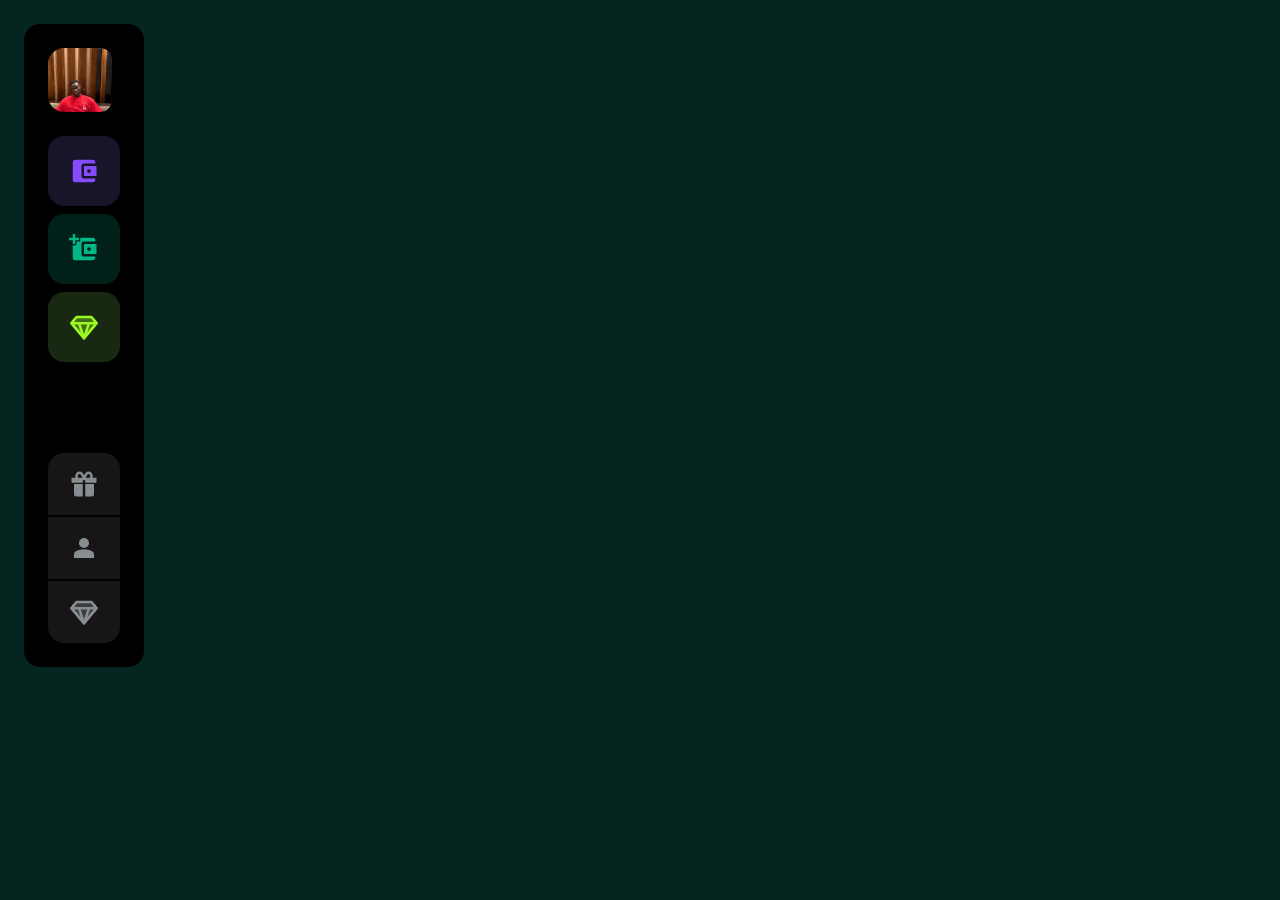
==== index.html @ 41e3a543 "earnfest" ====
<!DOCTYPE html>
<html lang="en">
  <head>
    <meta charset="UTF-8" />
    <meta name="viewport" content="width=device-width, initial-scale=1.0" />
    <title>Side Menu</title>
    <link rel="stylesheet" href="style.css" />
    <link rel="preconnect" href="https://fonts.googleapis.com" />
    <link rel="preconnect" href="https://fonts.gstatic.com" crossorigin />
    <link
      href="https://fonts.googleapis.com/css2?family=Lato:ital,wght@0,100;0,300;0,400;0,700;0,900;1,100;1,300;1,400;1,700;1,900&display=swap"
      rel="stylesheet"
    />
  </head>
  <body>
    <aside id="menu" class="menu--wrapper">
      <div class="menu--row menu--profile">
        <img
          class="menu--profile-image"
          src="profille.jpeg"
        />
        <div class="menu--content">
          <div class="menu--profile-text-container">
            <div class="menu--profile-title-container">
              <h4>Agboola Vincent</h4>
              <p>✅</p>
            </div>
            <p><small>ID: 08025542732</small></p>
          </div>

          <button class="menu--profile-logout">Logout</button>
        </div>
      </div>

      <div class="menu--top-rows">
        <div class="menu--row" style="--bg: #161529; --tint: #854bff">
          <div class="menu--row-icon-container">
            <svg class="menu--row-icon" viewBox="0 0 24 24">
              <path
                d="M21 18v1a2 2 0 0 1-2 2H5a2 2 0 0 1-2-2V5a2 2 0 0 1 2-2h14a2 2 0 0 1 2 2v1h-9a2 2 0 0 0-2 2v8a2 2 0 0 0 2 2m0-2h10V8H12m4 5.5a1.5 1.5 0 0 1-1.5-1.5a1.5 1.5 0 0 1 1.5-1.5a1.5 1.5 0 0 1 1.5 1.5a1.5 1.5 0 0 1-1.5 1.5"
              />
            </svg>
          </div>
          <div>
            <p>Balance</p>
            <p>$500.00</p>
          </div>
        </div>
        <div class="menu--row" style="--bg: #01201a; --tint: #00b687">
          <div class="menu--row-icon-container">
            <svg class="menu--row-icon" viewBox="0 0 24 24">
              <path
                d="M3 0v3H0v2h3v3h2V5h3V3H5V0zm6 3v3H6v3H3v10a2 2 0 0 0 2 2h14c1.11 0 2-.89 2-2v-1h-9a2 2 0 0 1-2-2V8a2 2 0 0 1 2-2h9V5a2 2 0 0 0-2-2zm3 5v8h10V8zm4 2.5c.83 0 1.5.67 1.5 1.5s-.67 1.5-1.5 1.5s-1.5-.67-1.5-1.5s.67-1.5 1.5-1.5"
              />
            </svg>
          </div>
          <div>
            <p>Bonuses</p>
            <p>$100.00</p>
          </div>
        </div>
        <div class="menu--row" style="--bg: #192813; --tint: #98fa21">
          <div class="menu--row-icon-container">
            <svg class="menu--row-icon" viewBox="0 0 48 48">
              <defs>
                <mask id="ipTDiamonds0">
                  <g
                    fill="none"
                    stroke="#fff"
                    stroke-linecap="round"
                    stroke-linejoin="round"
                    stroke-width="4"
                  >
                    <path fill="#555" d="M12 8h24l8 10l-20 24L4 18z" />
                    <path
                      d="M4 18h40M24 42l-8-24m8 24l8-24M8 13l-4 5l20 24l20-24l-4-5"
                    />
                  </g>
                </mask>
              </defs>
              <path d="M0 0h48v48H0z" mask="url(#ipTDiamonds0)" />
            </svg>
          </div>
          <div>
            <p>Crystals</p>
            <p>$100.00</p>
          </div>
        </div>
      </div>

      <div class="menu--buttons">
        <button class="menu--buttons-btn">deposit +</button>
        <button class="menu--buttons-btn">Withdraw</button>
      </div>

      <div class="menu--bottom-rows">
        <div class="menu--row menu--row-stacked">
          <div class="menu--row-icon-container">
            <svg class="menu--row-icon" viewBox="0 0 24 24">
              <path
                d="M5 12H4v8a2 2 0 0 0 2 2h5V12zm13 0h-5v10h5a2 2 0 0 0 2-2v-8zm.791-5A4.92 4.92 0 0 0 19 5.5C19 3.57 17.43 2 15.5 2c-1.622 0-2.705 1.482-3.404 3.085C11.407 3.57 10.269 2 8.5 2C6.57 2 5 3.57 5 5.5c0 .596.079 1.089.209 1.5H2v4h9V9h2v2h9V7zM7 5.5C7 4.673 7.673 4 8.5 4c.888 0 1.714 1.525 2.198 3H8c-.374 0-1 0-1-1.5M15.5 4c.827 0 1.5.673 1.5 1.5C17 7 16.374 7 16 7h-2.477c.51-1.576 1.251-3 1.977-3"
              />
            </svg>
          </div>
          <div>
            <h5>My Bonuses</h5>
            <p>→</p>
          </div>
        </div>
        <div class="menu--row menu--row-stacked">
          <div class="menu--row-icon-container">
            <svg class="menu--row-icon" viewBox="0 0 24 24">
              <path
                d="M12 12q-1.65 0-2.825-1.175T8 8q0-1.65 1.175-2.825T12 4q1.65 0 2.825 1.175T16 8q0 1.65-1.175 2.825T12 12m-8 8v-2.8q0-.85.438-1.562T5.6 14.55q1.55-.775 3.15-1.162T12 13q1.65 0 3.25.388t3.15 1.162q.725.375 1.163 1.088T20 17.2V20z"
              />
            </svg>
          </div>
          <div>
            <h5>Referral Program</h5>
            <p>→</p>
          </div>
        </div>
        <div class="menu--row menu--row-stacked">
          <div class="menu--row-icon-container">
            <svg class="menu--row-icon" viewBox="0 0 48 48">
              <defs>
                <mask id="ipTDiamonds0">
                  <g
                    fill="none"
                    stroke="#fff"
                    stroke-linecap="round"
                    stroke-linejoin="round"
                    stroke-width="4"
                  >
                    <path fill="#555" d="M12 8h24l8 10l-20 24L4 18z" />
                    <path
                      d="M4 18h40M24 42l-8-24m8 24l8-24M8 13l-4 5l20 24l20-24l-4-5"
                    />
                  </g>
                </mask>
              </defs>
              <path d="M0 0h48v48H0z" mask="url(#ipTDiamonds0)" />
            </svg>
          </div>
          <div>
            <h5>Crystals</h5>
            <p>→</p>
          </div>
        </div>
      </div>
    </aside>

  </body>
</html>
---- style.css ----
* {
    margin: 0;
    padding: 0;
    box-sizing: border-box;
  }
  
  body {
    color: white;
    background-color: #052521;
  }
  
  html {
    font-family: "Lato", sans-serif;
    font-weight: 400;
    font-style: normal;
  }
  
  .menu--wrapper {
    display: grid;
    gap: 1.5rem;
    width: fit-content;
    margin: 1.5rem;
    padding: 1.5rem;
    border-radius: 1rem;
    background-color: black;
  }
  
  .menu--profile-image {
    width: 100%;
    height: 4rem;
    object-fit: cover;
    border-radius: 0.75rem;
  }
  
  .menu--content {
    display: grid;
    gap: 0.5rem;
  }
  
  .menu--content button {
    text-align: start;
    background-color: transparent;
    border: none;
    color: crimson;
    text-decoration: underline;
  }
  
  .menu--profile-title-container {
    display: flex;
    align-items: center;
    gap: 0.25rem;
  }
  
  .menu--profile-title-container h4 {
    text-transform: capitalize;
    line-height: 1;
  }
  
  .menu--profile-title-container p {
    line-height: 1;
    text-transform: uppercase;
    font-size: 0.625rem;
  }
  
  .menu--row {
    --bg: #171516;
    --tint: #888d91;
    display: grid;
    gap: 0rem;
    align-items: center;
    overflow: hidden;
    background-color: var(--bg);
    padding: 1rem;
    grid-template-columns: 2.5rem 0rem;
    border-radius: 1rem;
    transition: grid-template-columns 0.35s ease-out, gap 0.35s ease-out;
  }
  
  .menu--row.menu--row-stacked {
    border-radius: 0;
    cursor: pointer;
  }
  
  .menu--row.menu--row-stacked:first-child {
    border-start-start-radius: 1rem;
    border-start-end-radius: 1rem;
  }
  
  .menu--row.menu--row-stacked:last-child {
    border-end-start-radius: 1rem;
    border-end-end-radius: 1rem;
  }
  
  .menu--row.menu--row-stacked > :nth-child(2) {
    display: flex;
    justify-content: space-between;
  }
  
  #menu:hover .menu--row {
    grid-template-columns: 2.5rem 17.5rem;
    padding-right: 1rem;
    gap: 1rem;
  }
  
  .menu--row > :nth-child(2) {
    white-space: nowrap;
    overflow: hidden;
    opacity: 0;
    transition: opacity 0.1s ease-out;
  }
  
  .menu--row p:nth-child(2) {
    color: var(--tint);
  }
  
  #menu:hover .menu--row > :nth-child(2) {
    opacity: 1;
  }
  
  .menu--profile {
    background-color: transparent;
    padding: 0;
    grid-template-columns: 4rem 0rem;
  }
  
  #menu:hover .menu--profile {
    grid-template-columns: 4rem 16rem;
  }
  
  .menu--row-icon-container {
    display: flex;
    justify-content: center;
  }
  
  .menu--row-icon {
    width: 1.875rem;
    aspect-ratio: 1 / 1;
    fill: var(--tint);
  }
  
  #toggle {
    position: fixed;
    top: 50%;
    left: 50%;
  }
  
  .menu--top-rows,
  .menu--bottom-rows {
    display: grid;
  }
  
  .menu--top-rows {
    gap: 0.5rem;
  }
  
  .menu--bottom-rows {
    gap: 0.125rem;
  }
  
  .menu--buttons {
    display: grid;
    grid-template-columns: 0px 0px;
    gap: 0.5rem;
    white-space: nowrap;
    overflow: hidden;
    opacity: 0;
    transition: opacity 0.2s ease-out, grid-template-columns 0.35s ease-out;
    transition-delay: 0s;
  }
  
  #menu:hover .menu--buttons {
    opacity: 1;
    grid-template-columns: 1fr 1fr;
    transition: opacity 0.35s 0.35s ease-out, grid-template-columns 0.35s ease-out;
  }
  
  .menu--buttons-btn {
    cursor: pointer;
    border: none;
    padding: 0.875rem 1.25rem;
    border-radius: 0.5rem;
    color: #fcfefa;
    text-transform: capitalize;
    background: linear-gradient(to top right, #824afe 0%, #aa54df 100%);
  }
  
  .menu--buttons-btn:nth-child(2n) {
    background: #151716;
  }
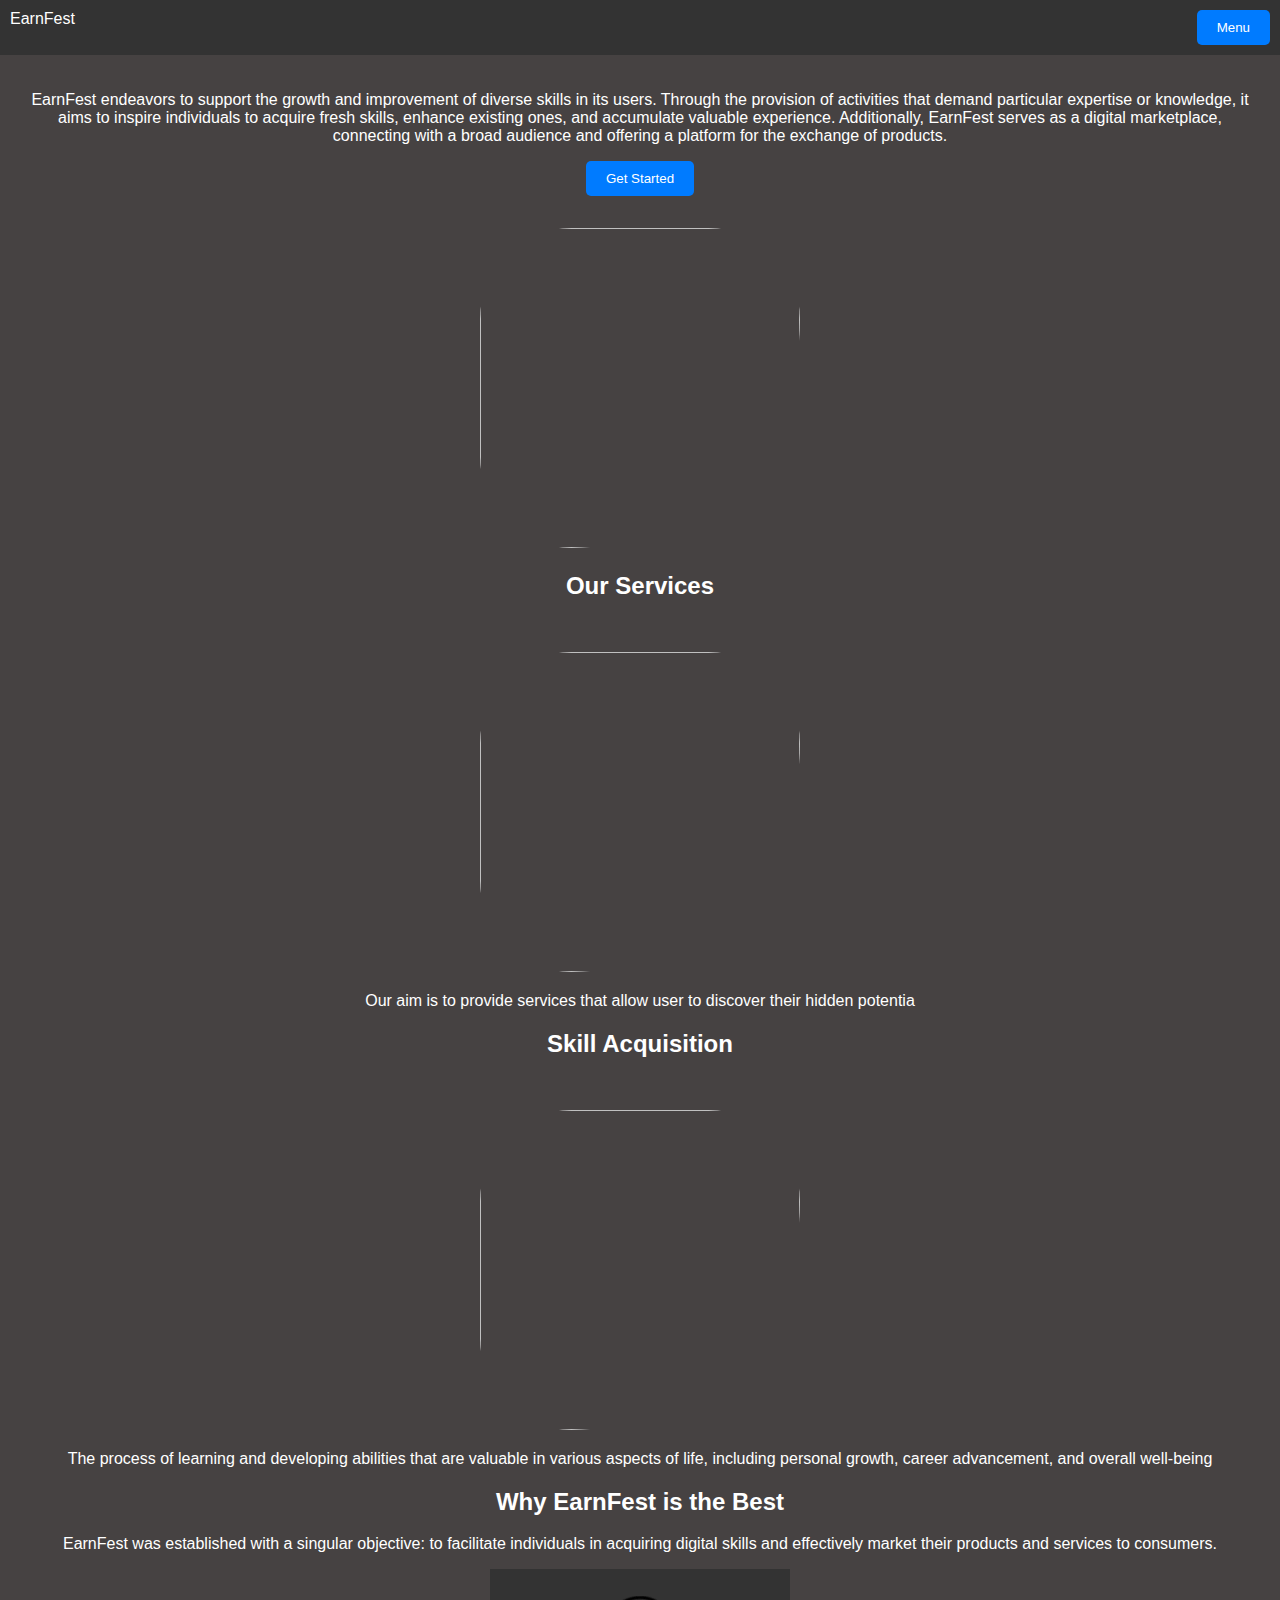
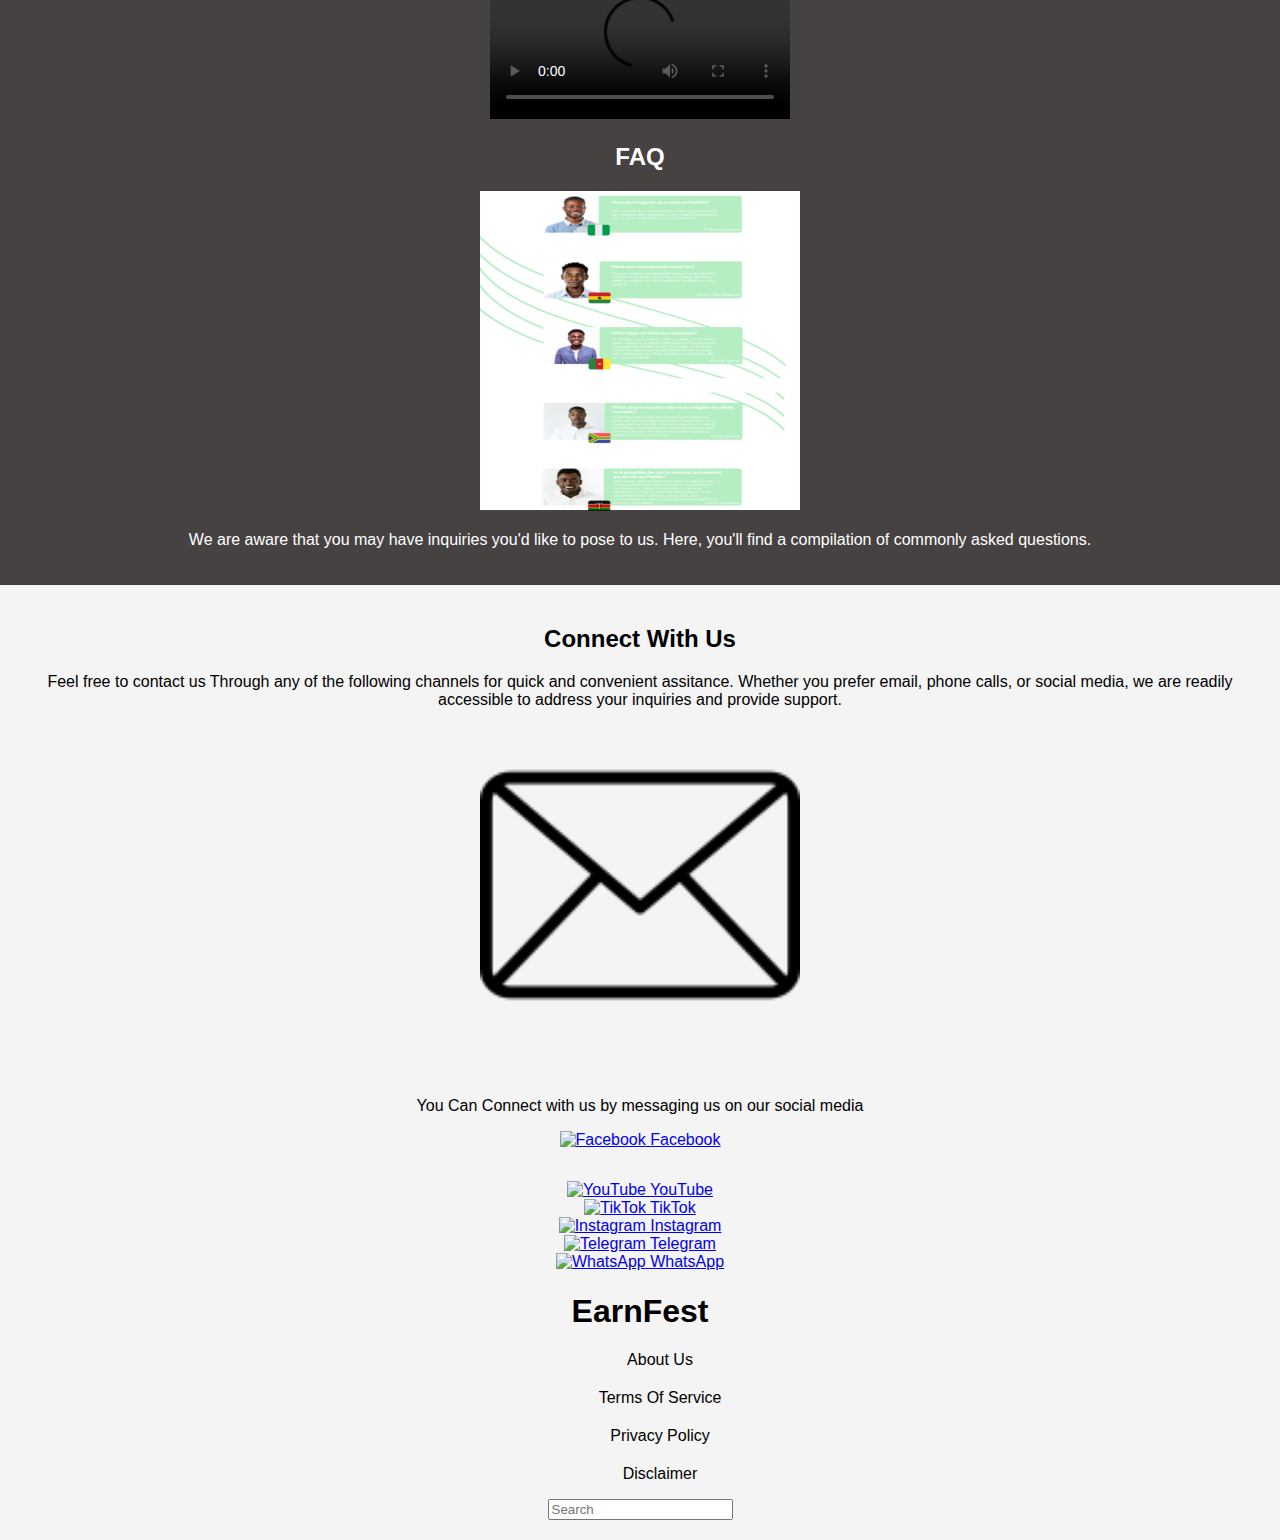
==== commit d3f07eec: "nav" ====
--- a/index.html
+++ b/index.html
@@ -1,154 +1,124 @@
 <!DOCTYPE html>
 <html lang="en">
-  <head>
-    <meta charset="UTF-8" />
-    <meta name="viewport" content="width=device-width, initial-scale=1.0" />
-    <title>Side Menu</title>
-    <link rel="stylesheet" href="style.css" />
-    <link rel="preconnect" href="https://fonts.googleapis.com" />
-    <link rel="preconnect" href="https://fonts.gstatic.com" crossorigin />
-    <link
-      href="https://fonts.googleapis.com/css2?family=Lato:ital,wght@0,100;0,300;0,400;0,700;0,900;1,100;1,300;1,400;1,700;1,900&display=swap"
-      rel="stylesheet"
-    />
-  </head>
-  <body>
-    <aside id="menu" class="menu--wrapper">
-      <div class="menu--row menu--profile">
-        <img
-          class="menu--profile-image"
-          src="profille.jpeg"
-        />
-        <div class="menu--content">
-          <div class="menu--profile-text-container">
-            <div class="menu--profile-title-container">
-              <h4>Agboola Vincent</h4>
-              <p>✅</p>
-            </div>
-            <p><small>ID: 08025542732</small></p>
-          </div>
+<head>
+    <meta charset="UTF-8">
+    <meta name="viewport" content="width=device-width, initial-scale=1.0">
+    <link rel="stylesheet" href="about.css">
+    <title>EarnFest</title>
+</head>
+<body>
+    <header>
+        <div class="logo">EarnFest</div>
+        <button id="menuBtn">Menu</button>
+    </header>
+    <nav id="menu">
+        <ul>
+            <li>Operating Procedure</li>
+            <li>Verify Coupon</li>
+            <li>Buy Coupon</li>
+            <li>Top Earners</li>
+        </ul>
+        <button id="closeBtn">Close</button>
+    </nav>
+    <section class="main-section">
+        <p class="about-text">EarnFest endeavors to support the growth and improvement of diverse skills in its users. Through the provision of activities that demand particular expertise or knowledge, it aims to inspire individuals to acquire fresh skills, 
+            enhance existing ones, and accumulate valuable experience. Additionally, EarnFest serves as a digital marketplace, connecting with a broad audience and offering a platform for the exchange of products.</p>
+        <a href="landing.html" class="get-started-btn"><button class="get-started-btn">Get Started</button></a>
+        <div class="illustrations">
+            <img src="" alt="" class="">
+        </div>
+        <h2>Our Services</h2>
+        <div class="illustrations">
+            <img src="" alt="" class="">
+        </div>
+        <p>Our aim is to provide services that allow user to discover their hidden potentia</p>
+        <h2>Skill Acquisition</h2>
+        <div class="illustrations">
+            <img src="" alt="" class="">
+        </div>
+        <p>The process of learning and developing abilities that are valuable in various aspects
+            of life, including personal growth, career advancement, and overall well-being
+        </p>
+        <h2>Why EarnFest is the Best</h2>
+        <p>EarnFest was established with a singular objective: to facilitate individuals in acquiring digital skills and effectively market their products and services to consumers.</p>
+        <video controls>
+            <source src="" type="">
+            your browser does not support the video tag
+        </video>
+        <h2>FAQ</h2>
+        <img src="FAQ.png" alt="" class="">
+        <p>We are aware that you may have inquiries you'd like to pose to us. Here, you'll find a compilation of commonly asked questions.</p>
+    </section>
+    <section class="connect-section">
+        <h2>Connect With Us</h2>
+        <p>Feel free to contact us Through any of the following channels for quick and convenient
+            assitance. Whether you prefer email, phone calls, or social media, we are readily accessible
+            to address your inquiries and provide support.
+        </p>
+        <div class="social-media">
+            <a href="">
+              <img src="mail.png" alt="" class="">
+            </a>
+            <p>You Can Connect with us by messaging us on our social media </p>
+            <a href="https://www.facebook.com/your_username" target="_blank">
+    <img src="facebook_logo.png" alt="Facebook">
+    <span>Facebook</span>
+  </a>
+</div>
 
-          <button class="menu--profile-logout">Logout</button>
+<!-- YouTube -->
+<div class="social-link">
+  <a href="https://www.youtube.com/c/your_username" target="_blank">
+    <img src="youtube_logo.png" alt="YouTube">
+    <span>YouTube</span>
+  </a>
+</div>
+
+<!-- TikTok -->
+<div class="social-link">
+  <a href="https://www.tiktok.com/@your_username" target="_blank">
+    <img src="tiktok_logo.png" alt="TikTok">
+    <span>TikTok</span>
+  </a>
+</div>
+
+<!-- Instagram -->
+<div class="social-link">
+  <a href="https://www.instagram.com/your_username" target="_blank">
+    <img src="instagram_logo.png" alt="Instagram">
+    <span>Instagram</span>
+  </a>
+</div>
+
+<!-- Telegram -->
+<div class="social-link">
+  <a href="https://t.me/your_username" target="_blank">
+    <img src="telegram_logo.png" alt="Telegram">
+    <span>Telegram</span>
+  </a>
+</div>
+
+<!-- WhatsApp -->
+<div class="social-link">
+  <a href="https://wa.me/your_phone_number" target="_blank">
+    <img src="whatsapp (1).png" alt="WhatsApp">
+    <span>WhatsApp</span>
+  </a>
+</div>
+        <div class="logo"><h1>EarnFest</h1></div>
+        <div class="footer">
+                <ul>
+                    <a href="" class="button-link">About Us</a>
+                    <a href="" class="button-link">Terms Of Service</a>
+                    <a href="" class="button-link">Privacy Policy</a>
+                    <a href="" class="button-link">Disclaimer</a>
+                </ul>
         </div>
-      </div>
+            <input type="text" placeholder="Search">
+        </div>
+        </div>
+    </section>
 
-      <div class="menu--top-rows">
-        <div class="menu--row" style="--bg: #161529; --tint: #854bff">
-          <div class="menu--row-icon-container">
-            <svg class="menu--row-icon" viewBox="0 0 24 24">
-              <path
-                d="M21 18v1a2 2 0 0 1-2 2H5a2 2 0 0 1-2-2V5a2 2 0 0 1 2-2h14a2 2 0 0 1 2 2v1h-9a2 2 0 0 0-2 2v8a2 2 0 0 0 2 2m0-2h10V8H12m4 5.5a1.5 1.5 0 0 1-1.5-1.5a1.5 1.5 0 0 1 1.5-1.5a1.5 1.5 0 0 1 1.5 1.5a1.5 1.5 0 0 1-1.5 1.5"
-              />
-            </svg>
-          </div>
-          <div>
-            <p>Balance</p>
-            <p>$500.00</p>
-          </div>
-        </div>
-        <div class="menu--row" style="--bg: #01201a; --tint: #00b687">
-          <div class="menu--row-icon-container">
-            <svg class="menu--row-icon" viewBox="0 0 24 24">
-              <path
-                d="M3 0v3H0v2h3v3h2V5h3V3H5V0zm6 3v3H6v3H3v10a2 2 0 0 0 2 2h14c1.11 0 2-.89 2-2v-1h-9a2 2 0 0 1-2-2V8a2 2 0 0 1 2-2h9V5a2 2 0 0 0-2-2zm3 5v8h10V8zm4 2.5c.83 0 1.5.67 1.5 1.5s-.67 1.5-1.5 1.5s-1.5-.67-1.5-1.5s.67-1.5 1.5-1.5"
-              />
-            </svg>
-          </div>
-          <div>
-            <p>Bonuses</p>
-            <p>$100.00</p>
-          </div>
-        </div>
-        <div class="menu--row" style="--bg: #192813; --tint: #98fa21">
-          <div class="menu--row-icon-container">
-            <svg class="menu--row-icon" viewBox="0 0 48 48">
-              <defs>
-                <mask id="ipTDiamonds0">
-                  <g
-                    fill="none"
-                    stroke="#fff"
-                    stroke-linecap="round"
-                    stroke-linejoin="round"
-                    stroke-width="4"
-                  >
-                    <path fill="#555" d="M12 8h24l8 10l-20 24L4 18z" />
-                    <path
-                      d="M4 18h40M24 42l-8-24m8 24l8-24M8 13l-4 5l20 24l20-24l-4-5"
-                    />
-                  </g>
-                </mask>
-              </defs>
-              <path d="M0 0h48v48H0z" mask="url(#ipTDiamonds0)" />
-            </svg>
-          </div>
-          <div>
-            <p>Crystals</p>
-            <p>$100.00</p>
-          </div>
-        </div>
-      </div>
-
-      <div class="menu--buttons">
-        <button class="menu--buttons-btn">deposit +</button>
-        <button class="menu--buttons-btn">Withdraw</button>
-      </div>
-
-      <div class="menu--bottom-rows">
-        <div class="menu--row menu--row-stacked">
-          <div class="menu--row-icon-container">
-            <svg class="menu--row-icon" viewBox="0 0 24 24">
-              <path
-                d="M5 12H4v8a2 2 0 0 0 2 2h5V12zm13 0h-5v10h5a2 2 0 0 0 2-2v-8zm.791-5A4.92 4.92 0 0 0 19 5.5C19 3.57 17.43 2 15.5 2c-1.622 0-2.705 1.482-3.404 3.085C11.407 3.57 10.269 2 8.5 2C6.57 2 5 3.57 5 5.5c0 .596.079 1.089.209 1.5H2v4h9V9h2v2h9V7zM7 5.5C7 4.673 7.673 4 8.5 4c.888 0 1.714 1.525 2.198 3H8c-.374 0-1 0-1-1.5M15.5 4c.827 0 1.5.673 1.5 1.5C17 7 16.374 7 16 7h-2.477c.51-1.576 1.251-3 1.977-3"
-              />
-            </svg>
-          </div>
-          <div>
-            <h5>My Bonuses</h5>
-            <p>→</p>
-          </div>
-        </div>
-        <div class="menu--row menu--row-stacked">
-          <div class="menu--row-icon-container">
-            <svg class="menu--row-icon" viewBox="0 0 24 24">
-              <path
-                d="M12 12q-1.65 0-2.825-1.175T8 8q0-1.65 1.175-2.825T12 4q1.65 0 2.825 1.175T16 8q0 1.65-1.175 2.825T12 12m-8 8v-2.8q0-.85.438-1.562T5.6 14.55q1.55-.775 3.15-1.162T12 13q1.65 0 3.25.388t3.15 1.162q.725.375 1.163 1.088T20 17.2V20z"
-              />
-            </svg>
-          </div>
-          <div>
-            <h5>Referral Program</h5>
-            <p>→</p>
-          </div>
-        </div>
-        <div class="menu--row menu--row-stacked">
-          <div class="menu--row-icon-container">
-            <svg class="menu--row-icon" viewBox="0 0 48 48">
-              <defs>
-                <mask id="ipTDiamonds0">
-                  <g
-                    fill="none"
-                    stroke="#fff"
-                    stroke-linecap="round"
-                    stroke-linejoin="round"
-                    stroke-width="4"
-                  >
-                    <path fill="#555" d="M12 8h24l8 10l-20 24L4 18z" />
-                    <path
-                      d="M4 18h40M24 42l-8-24m8 24l8-24M8 13l-4 5l20 24l20-24l-4-5"
-                    />
-                  </g>
-                </mask>
-              </defs>
-              <path d="M0 0h48v48H0z" mask="url(#ipTDiamonds0)" />
-            </svg>
-          </div>
-          <div>
-            <h5>Crystals</h5>
-            <p>→</p>
-          </div>
-        </div>
-      </div>
-    </aside>
-
-  </body>
+    <script src="about.js"></script>
+</body>
 </html>--- a/about.css
+++ b/about.css
@@ -0,0 +1,93 @@
+body {
+    font-family: Arial, Helvetica, sans-serif;
+    margin: 0;
+    padding: 0;
+    background-color: #f4f4f4;
+}
+
+header {
+    background-color: #333;
+    color: white;
+    padding: 10px;
+    display: flex;
+    justify-content: space-between;
+}
+
+nav {
+    display: none;
+    background-color: #f4f4f4;
+    padding: 20px;
+}
+
+.main-section {
+    padding: 20px;
+    text-align: center;
+    background-color: #464242;
+    color: white;
+}
+
+.illustrations img {
+    margin-top: 2rem;
+}
+
+.illustrations img {
+    width: clamp(20rem , 22vw, 25rem);
+        height: clamp(20rem , 22vw, 25rem);
+        border-radius: 10rem 10rem 25rem 10rem;
+        box-shadow: 0px 40px 60px var(--box-shadow-for-projects);
+}
+
+.connect-section {
+    background-color: #f4f4f4;
+    padding: 20px;
+    text-align: center;
+}
+
+img {
+    width: clamp(20rem , 22vw, 25rem);
+    height: clamp(20rem , 22vw, 25rem);
+    box-shadow: 0px 40px 60px var(--box-shadow-for-projects);
+}
+
+.footer a {
+    color: black;
+    display: block;
+    margin-top: 20px;
+}
+
+.button-link {
+    color: white;
+    text-decoration: none;
+}
+
+
+.social-media img {
+    width: clamp(20rem , 22vw, 25rem);
+    height: clamp(20rem , 22vw, 25rem);
+    box-shadow: 0px 40px 60px var(--box-shadow-for-projects);
+    margin-bottom: 2rem;
+}
+
+button {
+    background-color: #007bff;
+    color: white;
+    border: none;
+    padding: 10px 20px;
+    cursor: pointer;
+    border-radius: 5px;
+    transition: background-color 0.3;
+}
+
+button:hover {
+    background-color: #0056b3;
+}
+
+h2 {
+    text-align: center;
+}
+
+
+
+@media  {
+    
+}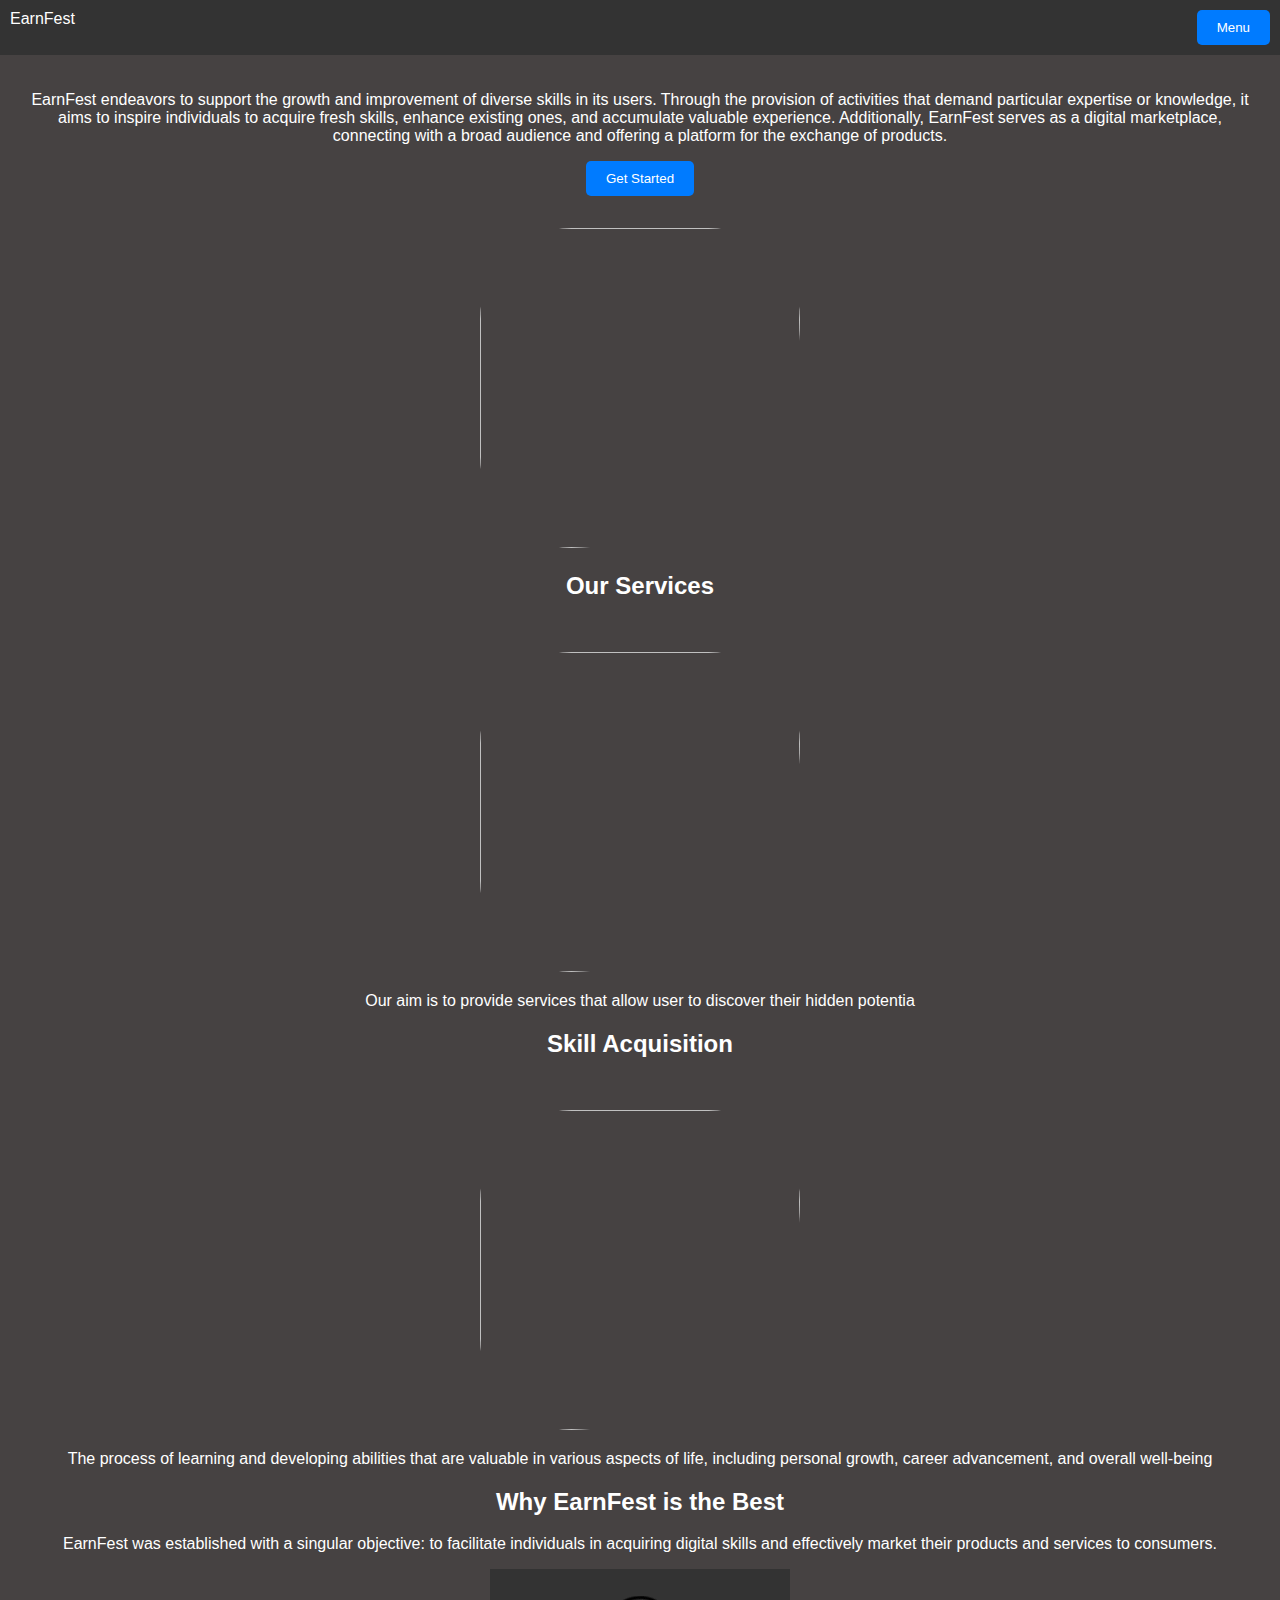
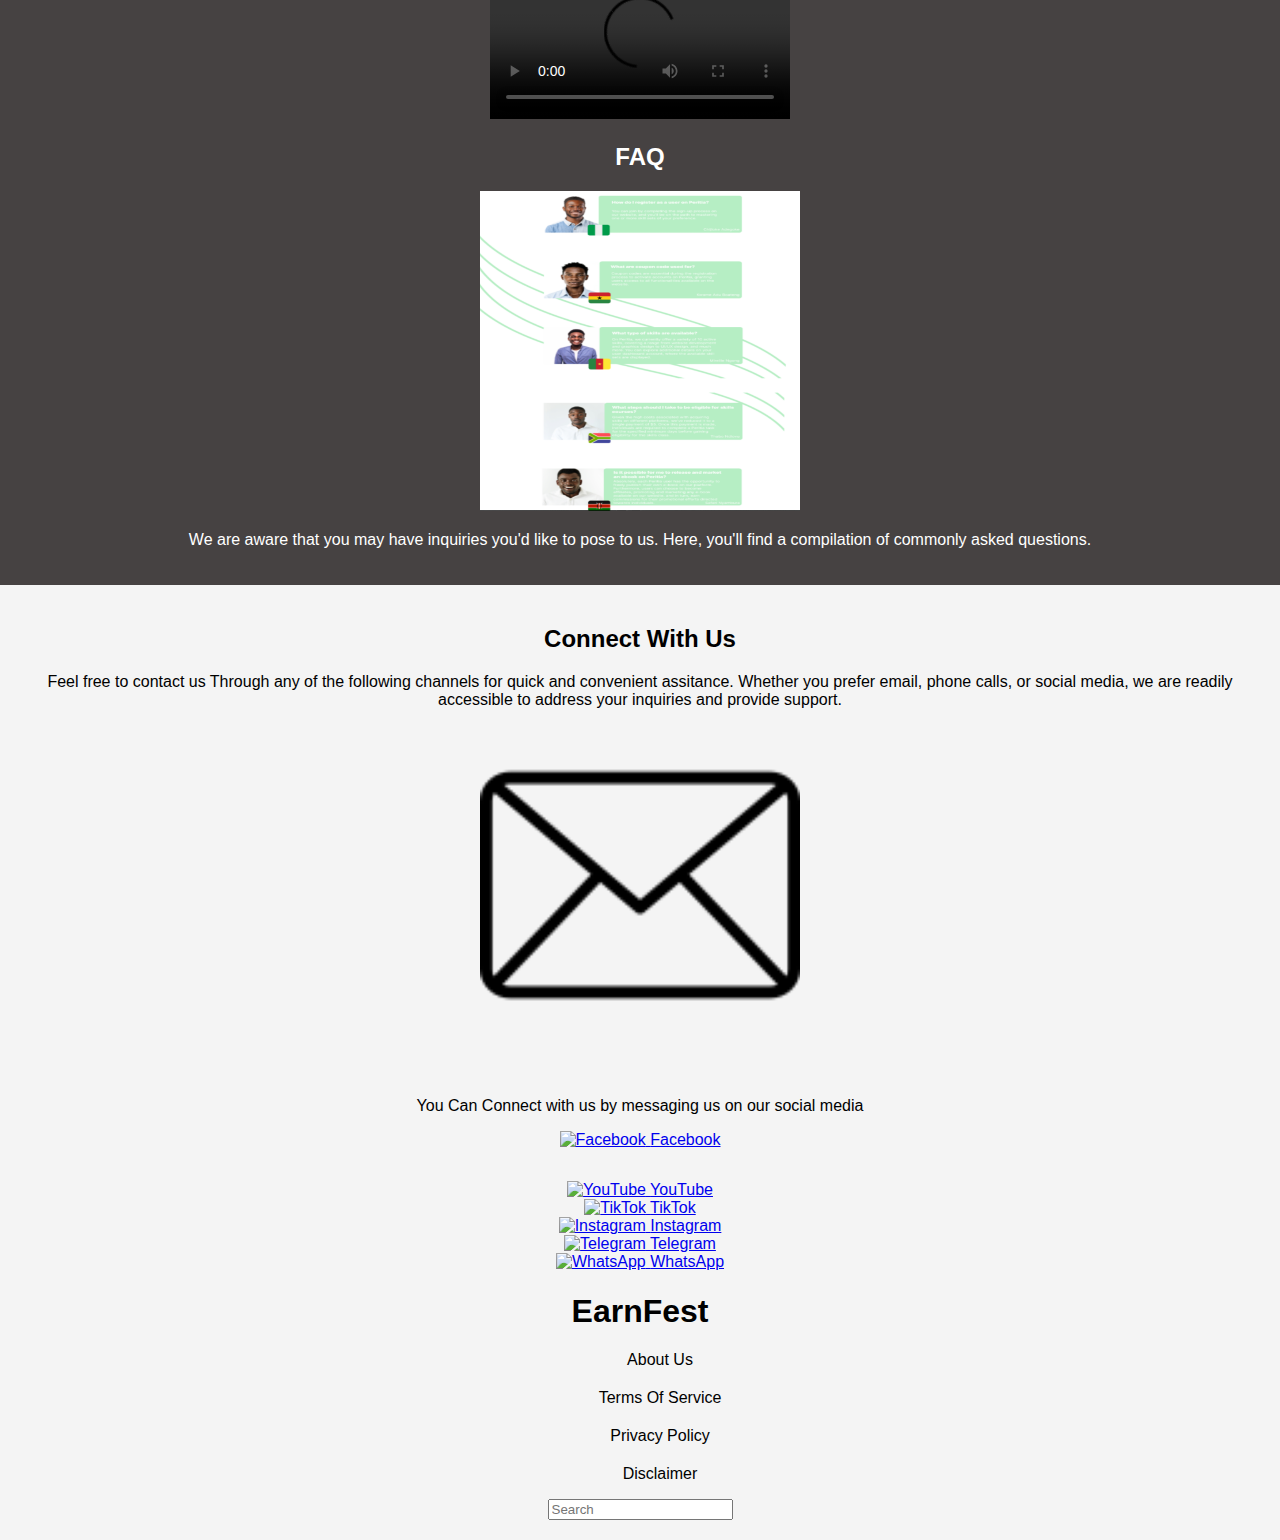
==== commit 3d5a6849: "change directory" ====
--- a/index.html
+++ b/index.html
@@ -23,7 +23,7 @@
     <section class="main-section">
         <p class="about-text">EarnFest endeavors to support the growth and improvement of diverse skills in its users. Through the provision of activities that demand particular expertise or knowledge, it aims to inspire individuals to acquire fresh skills, 
             enhance existing ones, and accumulate valuable experience. Additionally, EarnFest serves as a digital marketplace, connecting with a broad audience and offering a platform for the exchange of products.</p>
-        <a href="landing.html" class="get-started-btn"><button class="get-started-btn">Get Started</button></a>
+        <a href="Main.html" class="get-started-btn"><button class="get-started-btn">Get Started</button></a>
         <div class="illustrations">
             <img src="" alt="" class="">
         </div>
